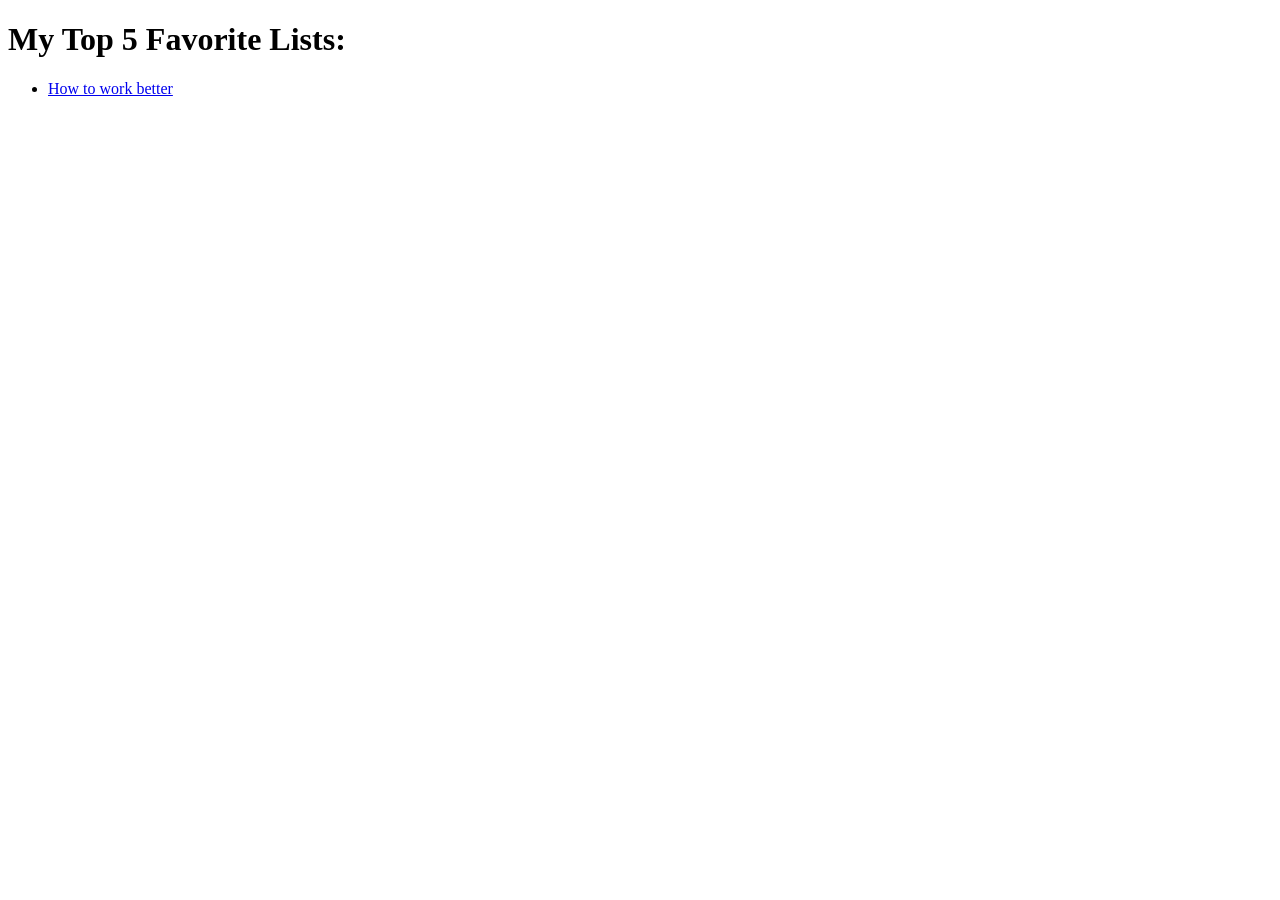
==== index.html @ f8a62055 "Top Lists" ====
<!DOCTYPE html>
<html lang="en">
<head>
	<meta charset="UTF-8">
	<meta name="viewport" content="width=device-width, initial-scale=1.0">
	<title>Document</title>
	<link rel="stylesheet" href="Style.css">
</head>

<body>

	<h1>My Top 5 Favorite Lists:</h1>
	
	<ul>
		<li><a href="how-to-work-better.html">How to work better</a></li>
	</ul>

</body>
</html>
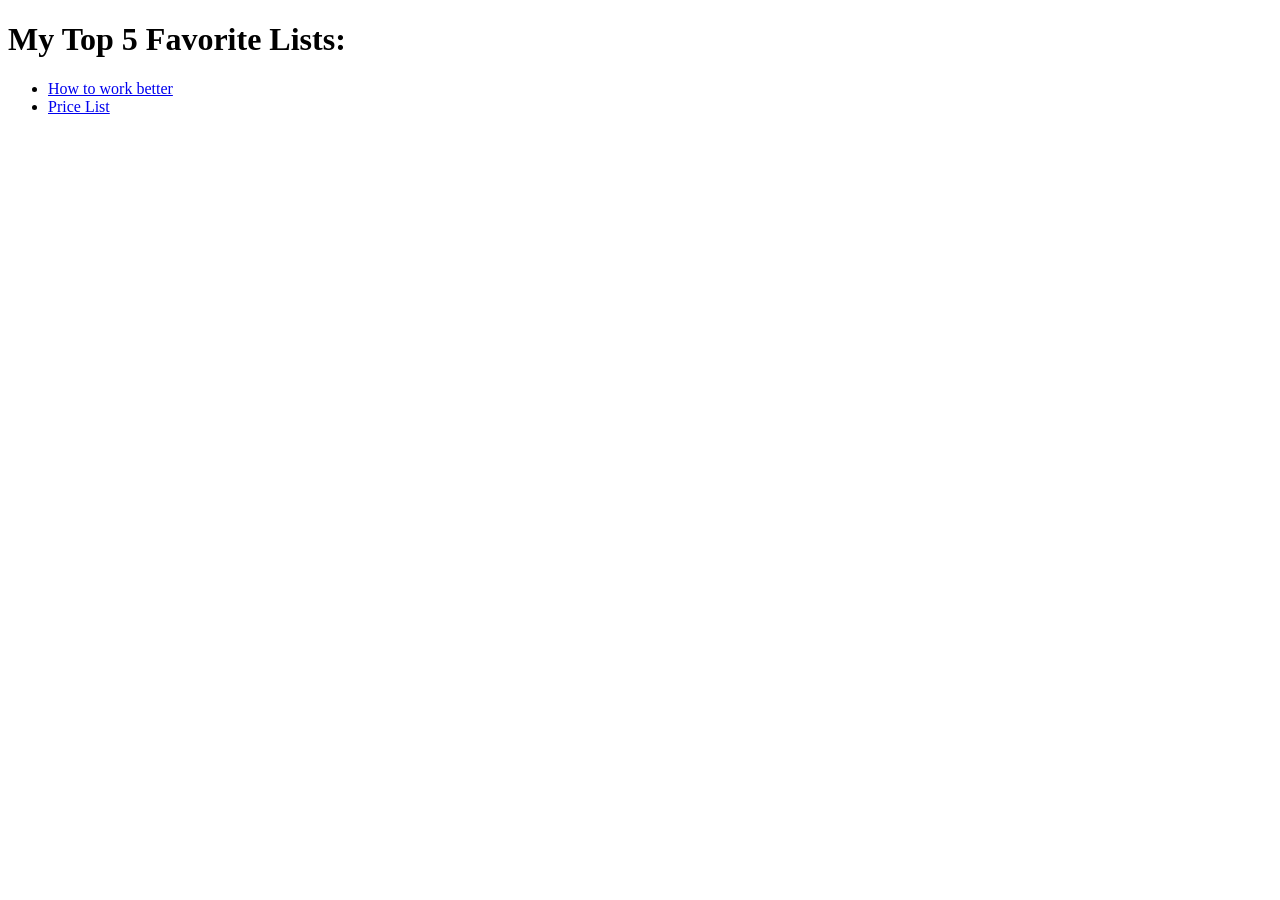
==== commit 86d716f3: "top lists" ====
--- a/index.html
+++ b/index.html
@@ -13,6 +13,7 @@
 	
 	<ul>
 		<li><a href="how-to-work-better.html">How to work better</a></li>
+		<li><a href="price-list.html">Price List</a></li>
 	</ul>
 
 </body>
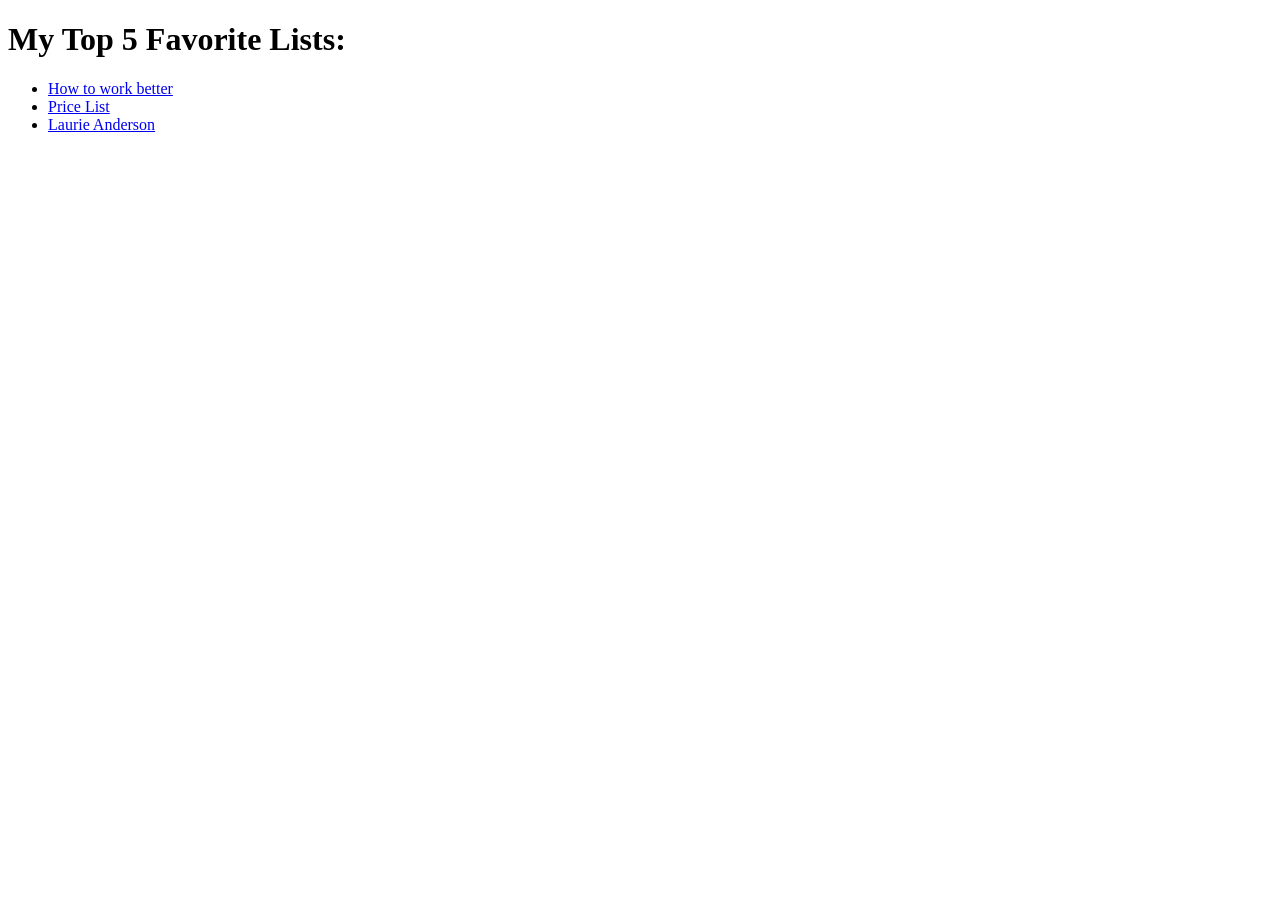
==== commit 8583778d: "top list" ====
--- a/index.html
+++ b/index.html
@@ -14,6 +14,7 @@
 	<ul>
 		<li><a href="how-to-work-better.html">How to work better</a></li>
 		<li><a href="price-list.html">Price List</a></li>
+		<li><a href="is-it-enough">Laurie Anderson</a></li>
 	</ul>
 
 </body>
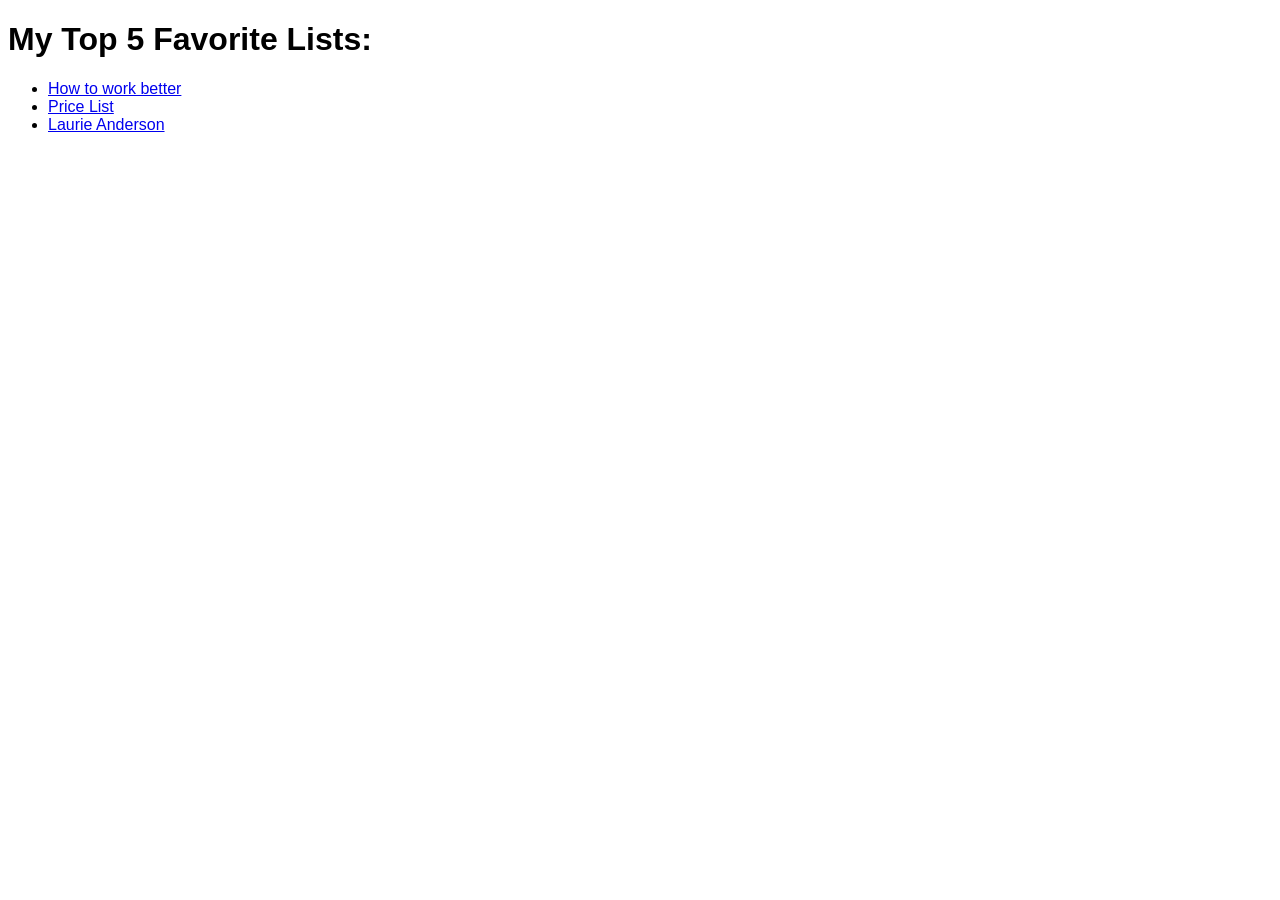
==== commit 0555c0f7: "cooper font" ====
--- a/index.html
+++ b/index.html
@@ -5,6 +5,12 @@
 	<meta name="viewport" content="width=device-width, initial-scale=1.0">
 	<title>Document</title>
 	<link rel="stylesheet" href="Style.css">
+
+	<link rel="stylesheet" href="CooperHewittFont/Cooper-Font.css">
+	<style>
+		body{font-family: "cooper-font", sans-serif;}
+	</style>
+
 </head>
 
 <body>
--- a/CooperHewittFont/Cooper-Font.css
+++ b/CooperHewittFont/Cooper-Font.css
@@ -0,0 +1,21 @@
+
+@font-face{font-family: "cooper-font"; font-weight: 200; font-style: normal; src: url ("CooperHewitt-Thin.woff");}
+@font-face{font-family: "cooper-font"; font-weight: 200; font-style: italic; src: url ("CooperHewitt-ThinItalic.woff");}
+
+@font-face{font-family: "cooper-font"; font-weight: 300; font-style: normal; src: url ("CooperHewitt-Light.woff");}
+@font-face{font-family: "cooper-font"; font-weight: 300; font-style: italic; src: url ("CooperHewitt-LightItalic.woff");}
+
+@font-face{font-family: "cooper-font"; font-weight: 400; font-style: normal; src: url ("CooperHewitt-Book.woff");}
+@font-face{font-family: "cooper-font"; font-weight: 400; font-style: italic; src: url ("CooperHewitt-BookItalic.woff");}
+
+@font-face{font-family: "cooper-font"; font-weight: 500; font-style: normal; src: url ("CooperHewitt-Medium.woff");}
+@font-face{font-family: "cooper-font"; font-weight: 500; font-style: italic; src: url ("CooperHewitt-MediumItalic.woff");}
+
+@font-face{font-family: "cooper-font"; font-weight: 600; font-style: normal; src: url ("CooperHewitt-Semibold.woff");}
+@font-face{font-family: "cooper-font"; font-weight: 600; font-style: italic; src: url ("CooperHewitt-SemiboldItalic.woff");}
+
+@font-face{font-family: "cooper-font"; font-weight: 700; font-style: normal; src: url ("CooperHewitt-Bold.woff");}
+@font-face{font-family: "cooper-font"; font-weight: 700; font-style: italic; src: url ("CooperHewitt-BoldItalic.woff");}
+
+@font-face{font-family: "cooper-font"; font-weight: 800; font-style: normal; src: url ("CooperHewitt-Heavy.woff");}
+@font-face{font-family: "cooper-font"; font-weight: 800; font-style: italic; src: url ("CooperHewitt-HeavyItalic.woff");}
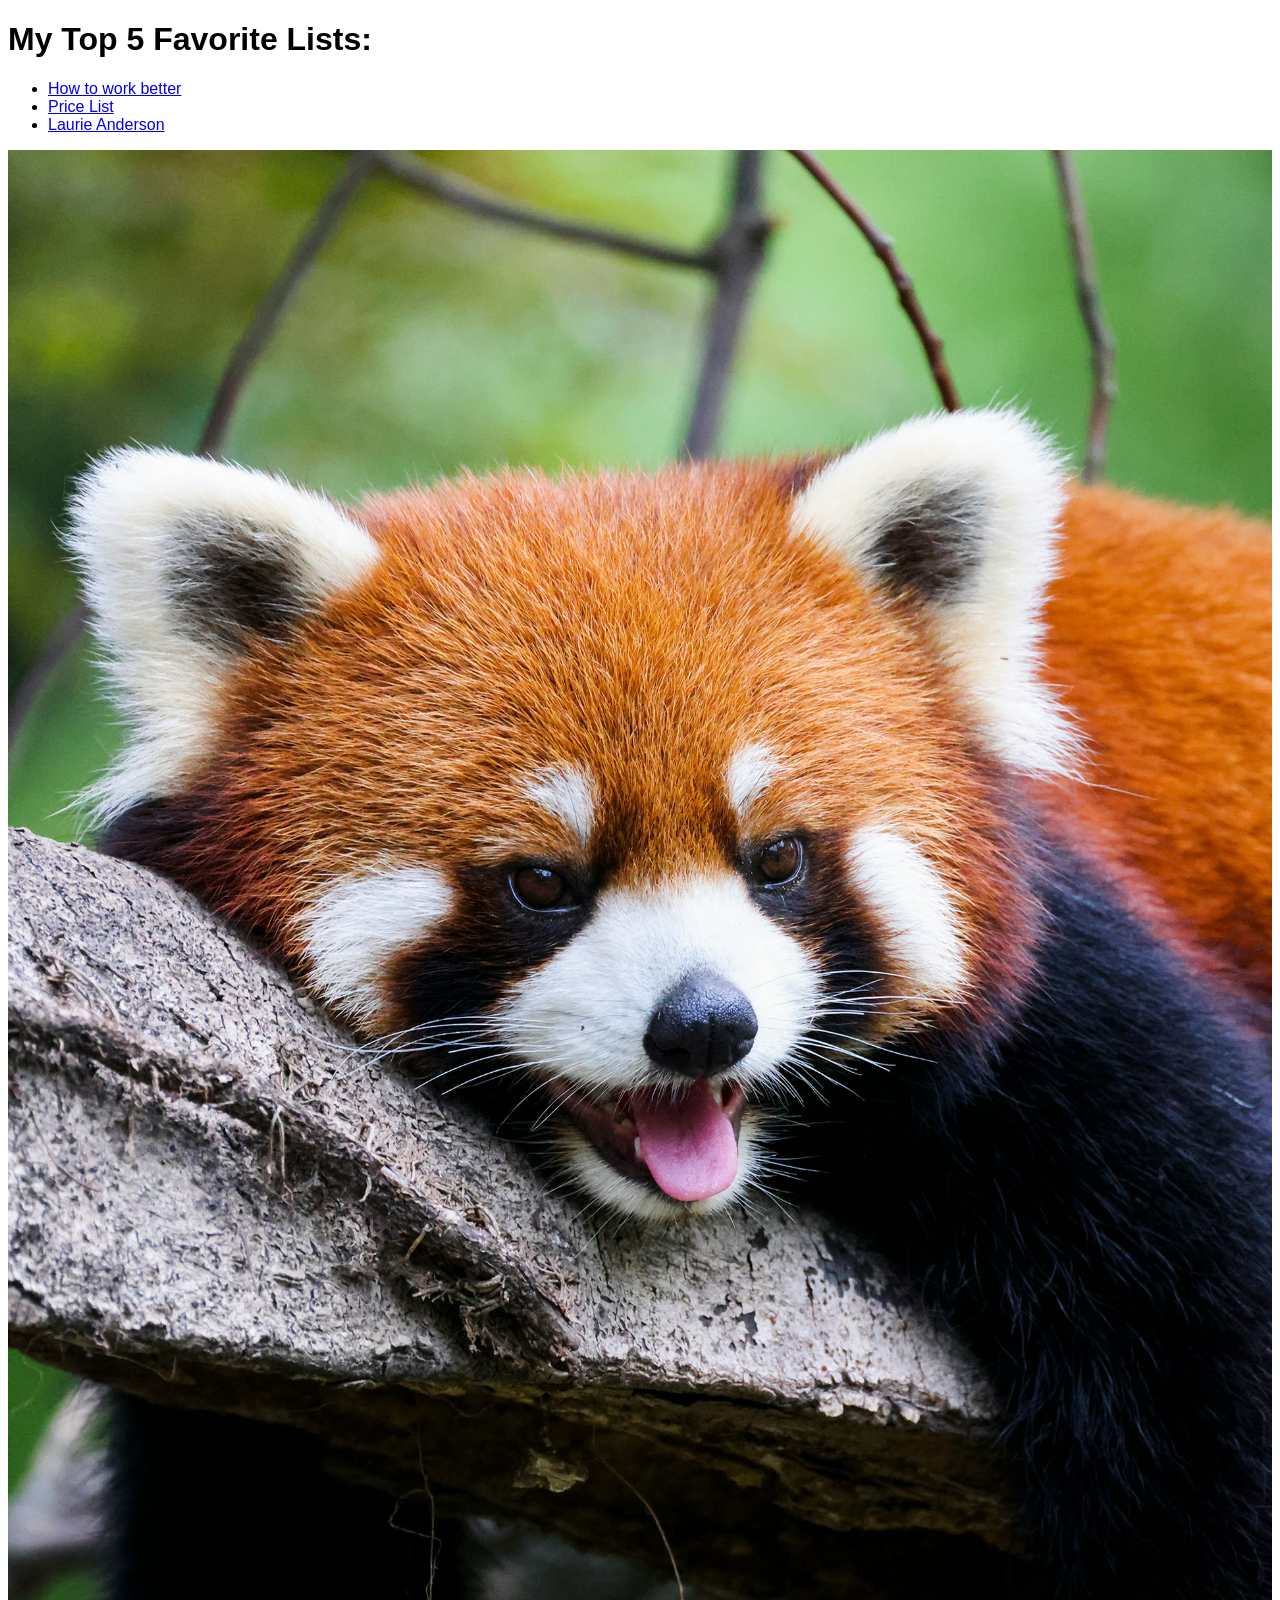
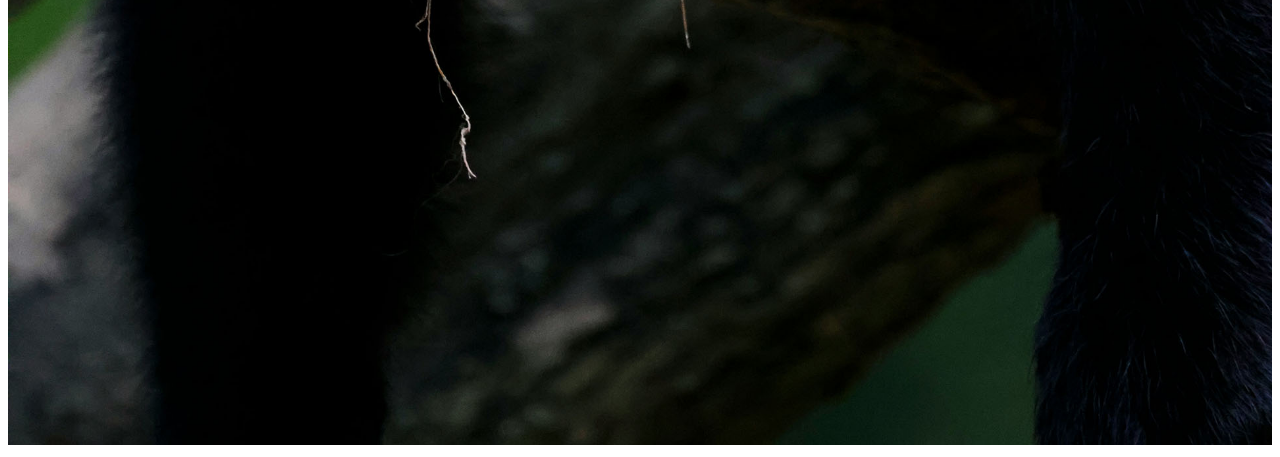
==== commit 5764345e: "toplists" ====
--- a/index.html
+++ b/index.html
@@ -23,5 +23,7 @@
 		<li><a href="is-it-enough">Laurie Anderson</a></li>
 	</ul>
 
+<img src="images/xiangkun-zhu-HKyOAZkFzRM-unsplash.jpg" alt="">
+
 </body>
 </html>
--- a/Style.css
+++ b/Style.css
@@ -0,0 +1,21 @@
+body{
+	font-family: system-ui;
+}
+
+img{
+	max-width: 100%;
+}
+
+.grid-boxes{
+	display: grid;
+	grid-template-columns: 
+		repeat(
+				auto-fill,
+				minmax(
+					min(15rem, 100%), 1fr
+				)
+			)
+	;
+	grid-auto-rows: 1fr;
+	gap: 1rem;
+}
